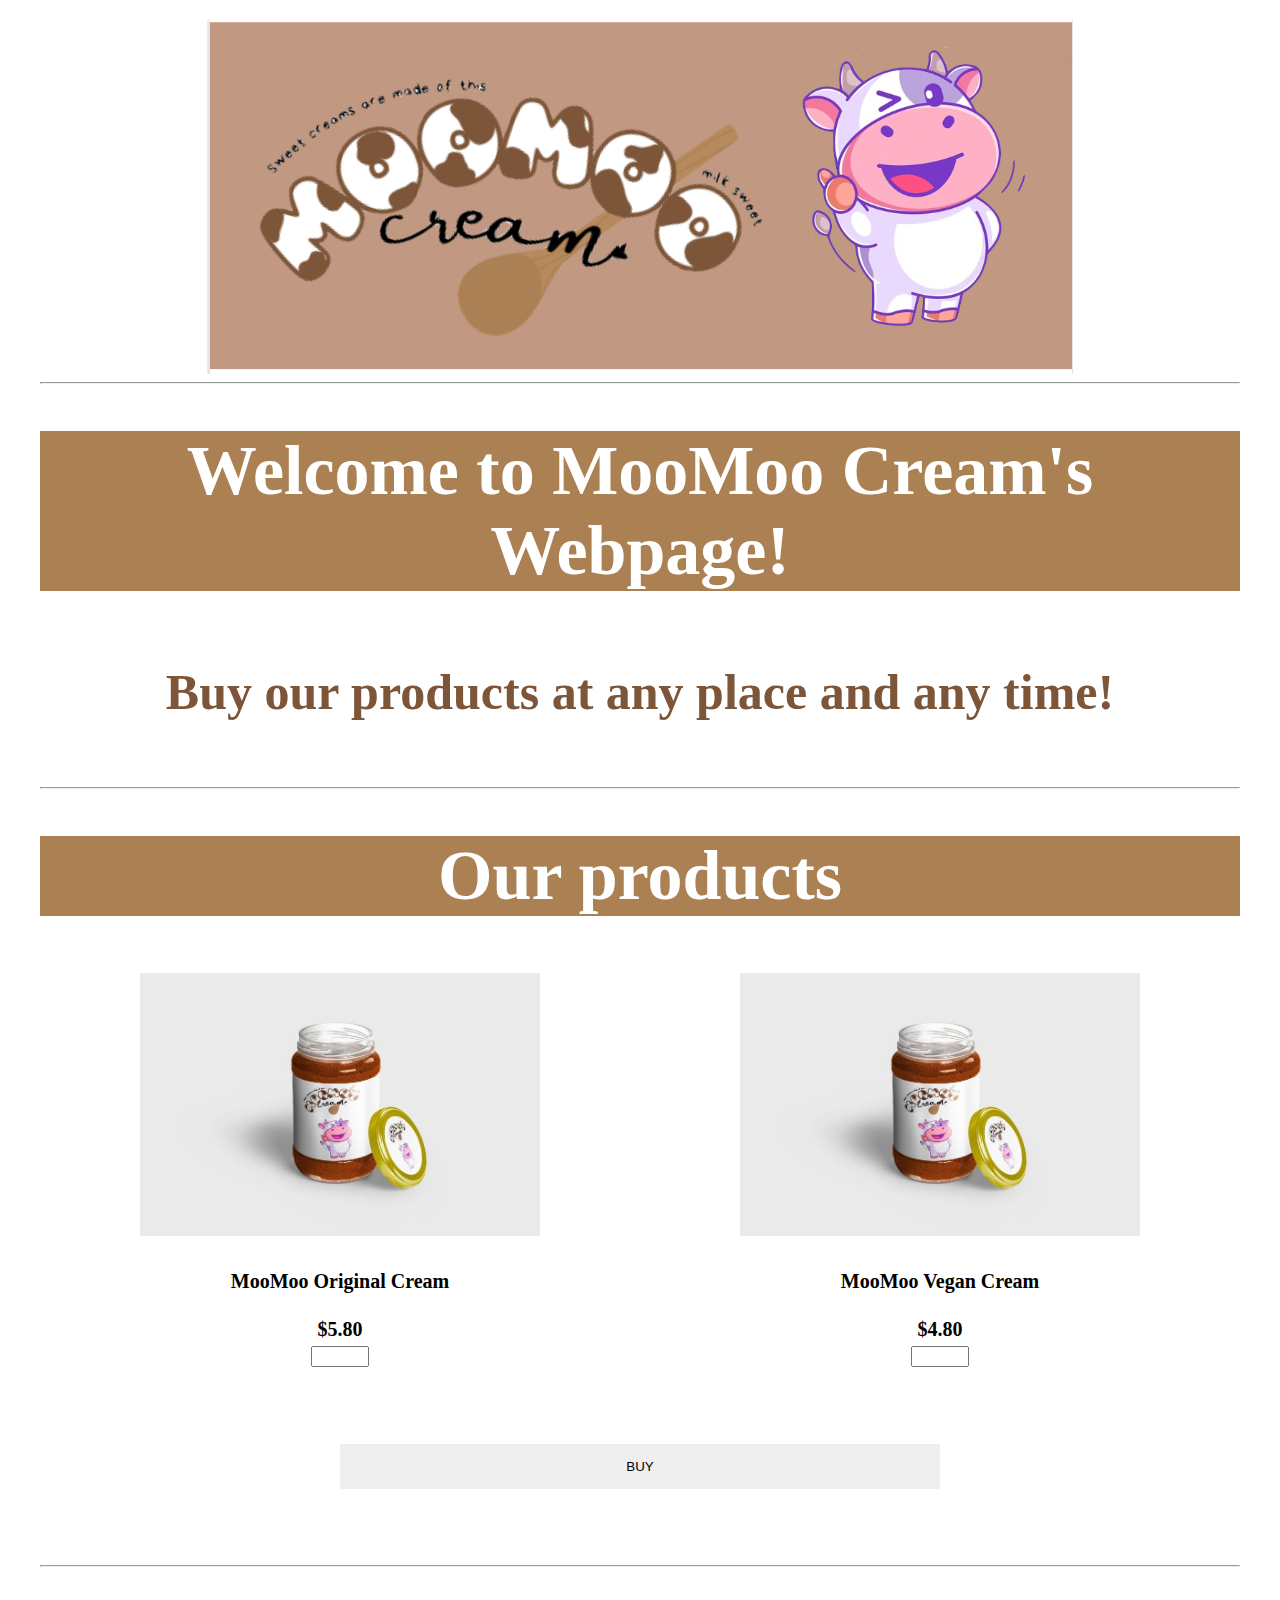
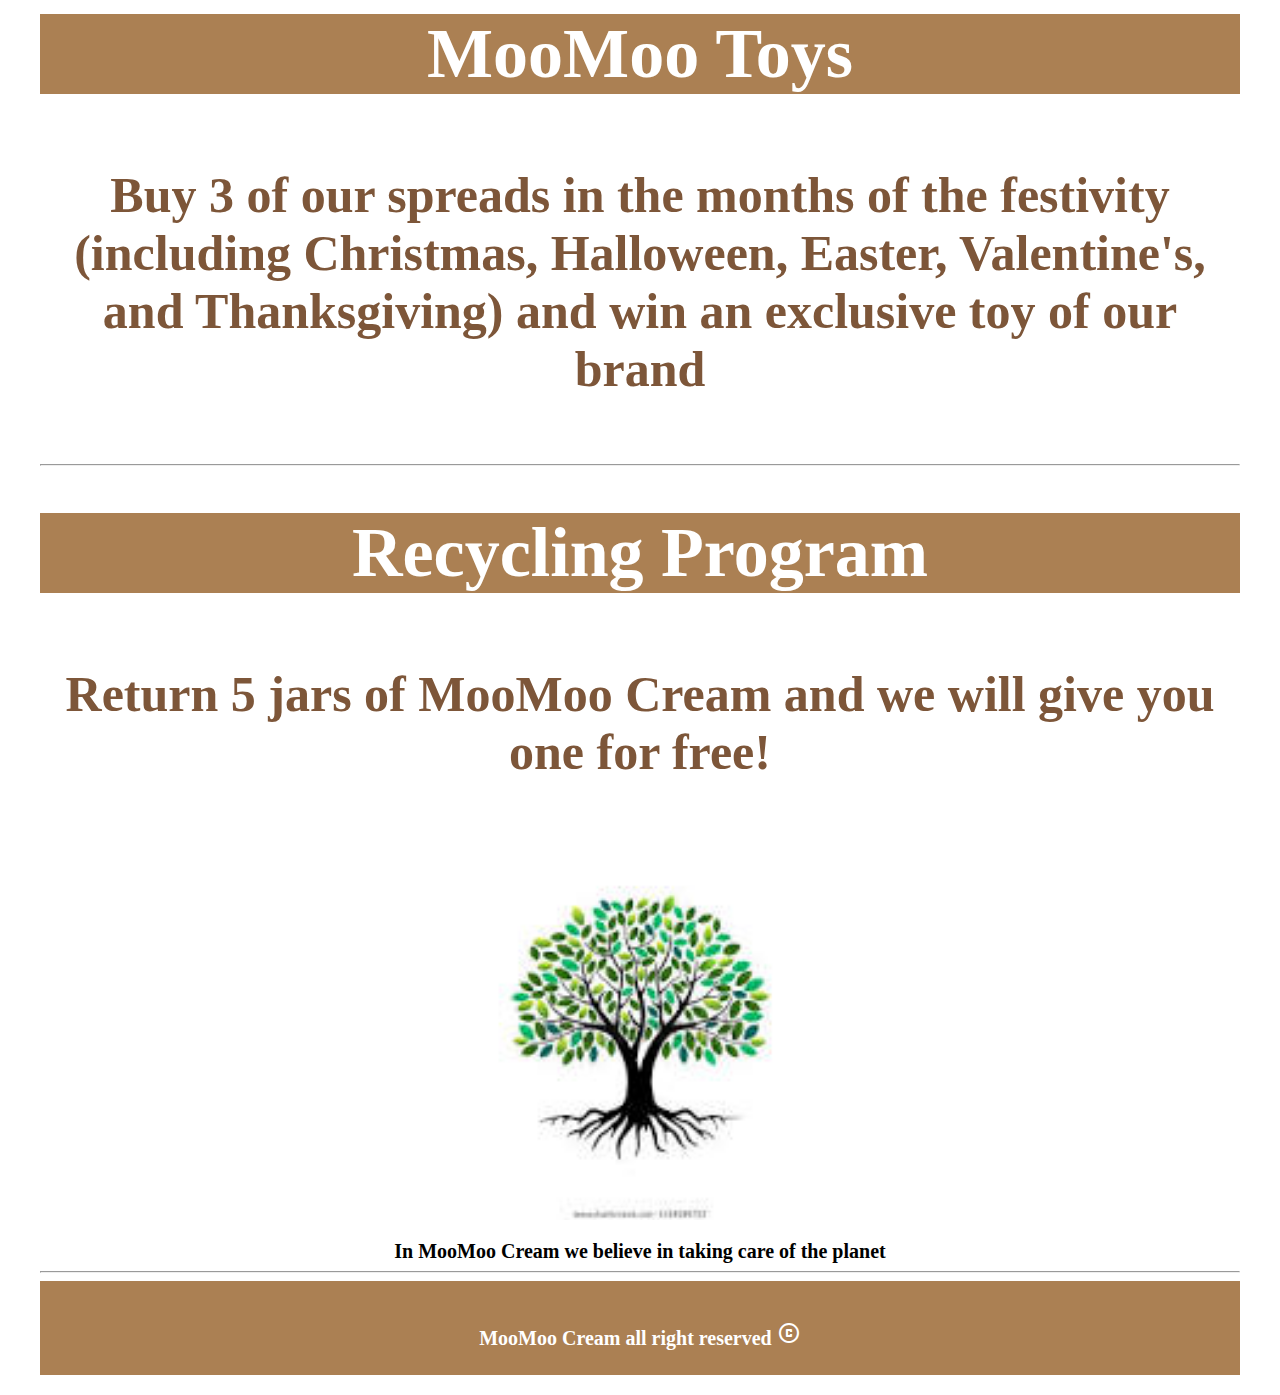
==== index.html @ d582bfc1 "Rename MooMooCream.html to index.html" ====
<!DOCTYPE html>
<html lang="en">
<head>
    <meta charset="UTF-8">
    <meta http-equiv="X-UA-Compatible" content="IE=edge">
    <meta name="viewport" content="width=device-width, initial-scale=1.0">
    <link rel="stylesheet" href="https://fonts.googleapis.com/css2?family=Material+Symbols+Outlined:opsz,wght,FILL,GRAD@24,400,0,0" />
    <link rel="stylesheet" href=" estilosMooMoo.css">
    <title>Moo Moo Cream</title>
</head>
<body>
    <div class ="contenedor">
        <div class="relleno">
            <img src="Captura de Pantalla 2023-11-29 a la(s) 8.31.13 a. m..png"
            alt="Imagen" title="MooMoo" class="imagen_p"/>
        </div>  

        <hr/>
        <h1>Welcome to MooMoo Cream's Webpage!</h1>
        <h2>Buy our products at any place and any time!</h2>
        <hr/>

        <h1>Our products</h1>
        <div class="producto-container">
            <div class="producto">
                <img src="WhatsApp Image 2023-11-26 at 4.00.52 PM.jpeg" alt="Producto 1" class="imagen">
                <div class="producto-info">
                    <p>MooMoo Original Cream</p>
                    <p>$5.80</p>
                    <input type="number" id="unidades" class="unidades">
                </div>
            </div>  
            
            <div class="producto">
                <img src="WhatsApp Image 2023-11-26 at 4.00.52 PM.jpeg" alt="Producto 1" class="imagen">
                <div class="producto-info">
                    <p>MooMoo Vegan Cream</p>
                    <p>$4.80</p>
                    <input type="number" id="unidades" class="unidades">
                </div>
            </div>  
        </div>
        <div class="contenedor-boton">
            <button class="boton">Buy</button>
        </div>
        <hr/>

        <h1>MooMoo Toys</h1>
        <h2> Buy 3 of our spreads in the months of the festivity 
            (including Christmas, Halloween, Easter, Valentine's, and Thanksgiving) 
            and win an exclusive toy of our brand </h2>
        <hr/>

        <h1>Recycling Program</h1>
        <h2>Return 5 jars of MooMoo Cream and we will give you one for free! </h2>
        <img src="arbol.jpeg" class="arbol">
        <p>In MooMoo Cream we believe in taking care of the planet</p>

        <hr>
        <div class = "copyright">
            <p>MooMoo Cream all right reserved
            <span class="material-symbols-outlined">copyright</span>
            </p>
        </div>
    </div>
</body>
</html>
---- estilosMooMoo.css ----
body {
    margin: 0;
    padding: 0;
}
.contenedor{
    max-width: 1200px; 
    margin: 0 auto;
    padding: 20px;
}
@media only screen and (max-width: 600px) {
    .contenedor {
        padding: 0px; 
    }
}
.imagen_p{
    max-width: 100%;
    height: auto;
    display: block;
    margin:0 auto;
}
h1{
    background-color: #ab8053;
    color: white;
    text-align: center;
    font-size: 70px;
}
h2{
    color: #7d5639;
    font-size: 50px;
    padding: 25px;
    text-align: center;
}
p{
    font-size: 20px;
    text-align: center;
    font-weight: bolder;
}
.copyright{
    background-color: #ab8053;
    padding: 20px;
    color: white;
    text-align: center;
}
.producto-container {
    display: flex;
    justify-content: space-around; /* Ajusta la distribución horizontal de los elementos */
    text-align: center;
}
.producto {
    margin: 10px; /* Ajusta el espacio entre los productos */
}

.imagen {
    width: 400px; /* Ajusta el tamaño de las imágenes */
    height: auto;
}

.producto-info {
    margin-top: 10px;
    display: flex;
    flex-direction: column;
    align-items: center;
}
p {
    margin-bottom: 5px; /* Ajusta el espacio entre el texto y el botón */
}
.unidades {
    text-align: center;
    width: 50px; /* Ajusta el ancho según tus necesidades */
}
.contenedor-boton{
    display: flex;
    justify-content: center;
    align-items: center;
    height: 20vh; /* Ajusta la altura según tus necesidades */
}
.boton {
    border: none;
    text-transform: uppercase;
    cursor: pointer;
    padding: 15px;
    margin-top: 0px;
    width: 50%;
}
.boton:hover {
    background-color: #7e3512;
    color:white;
}
.arbol{
    width: 30%;
    height: auto;
    display: block;
    margin:0 auto;
}
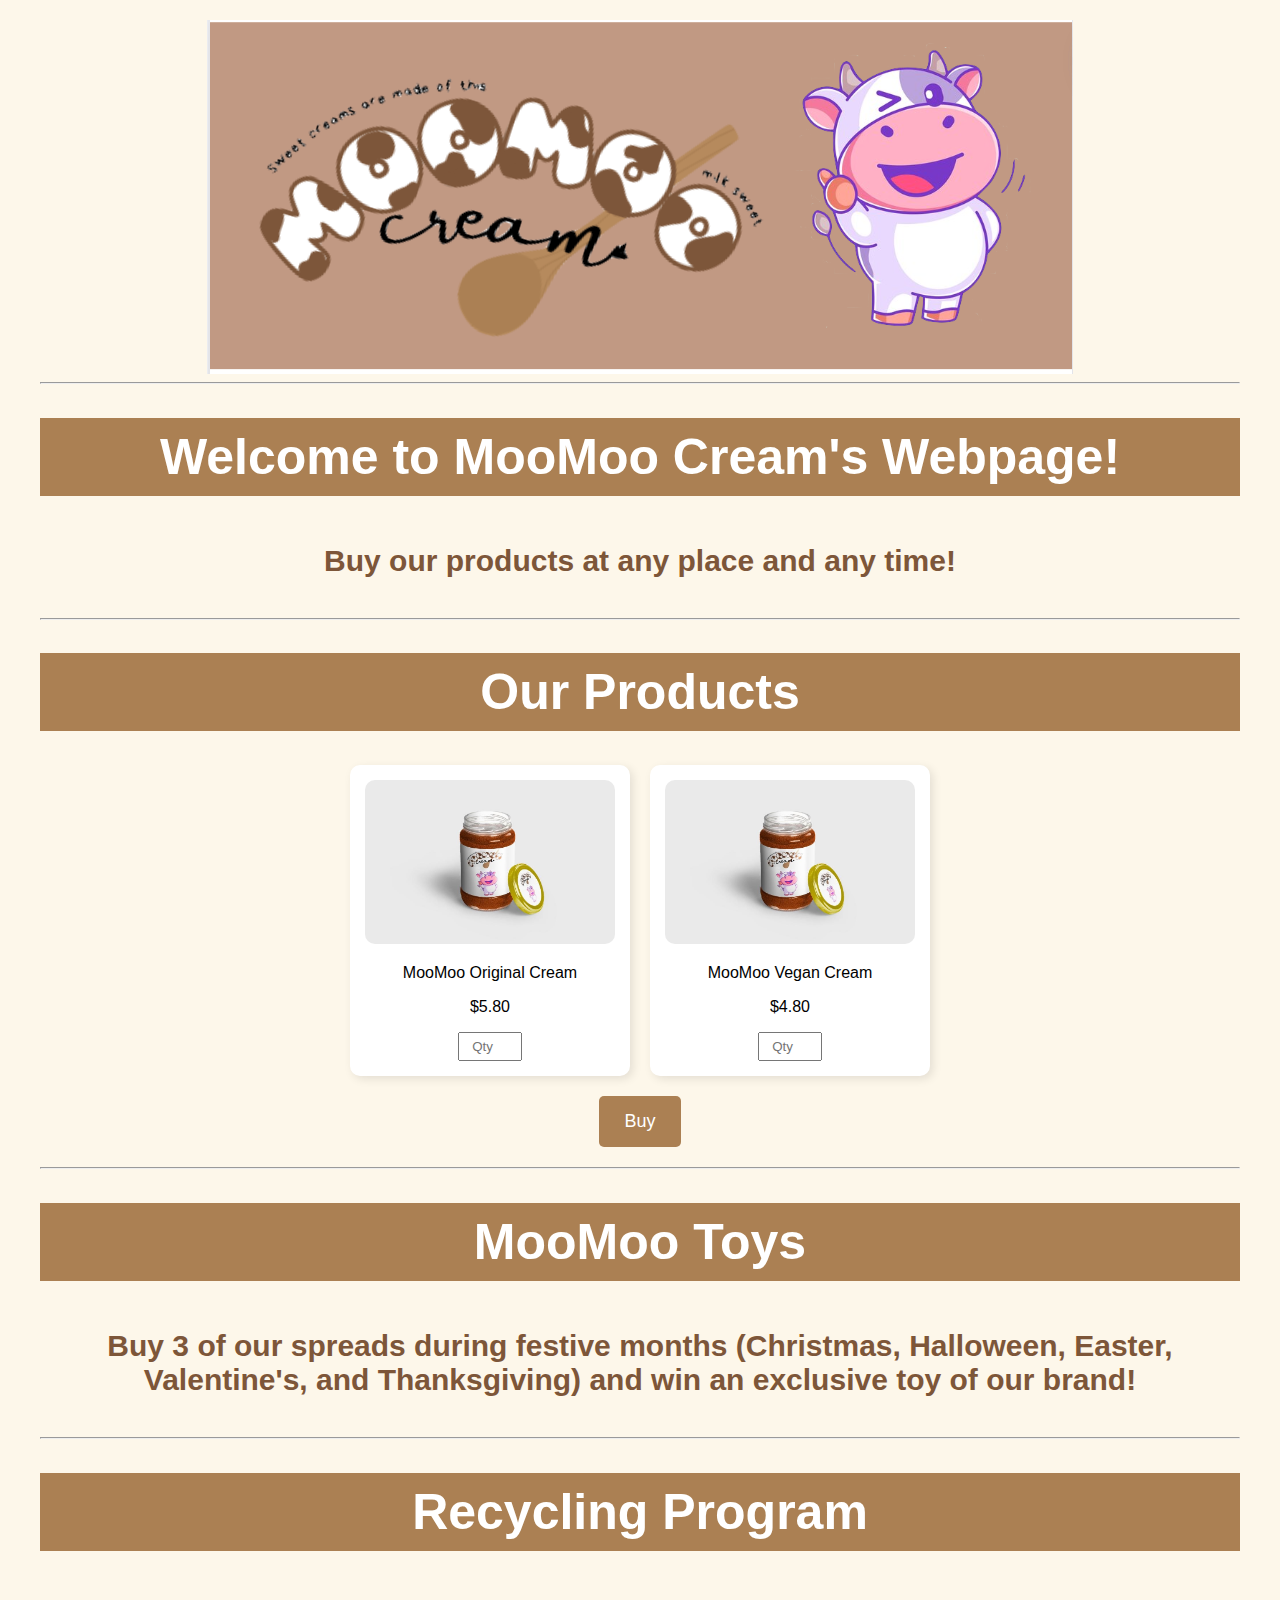
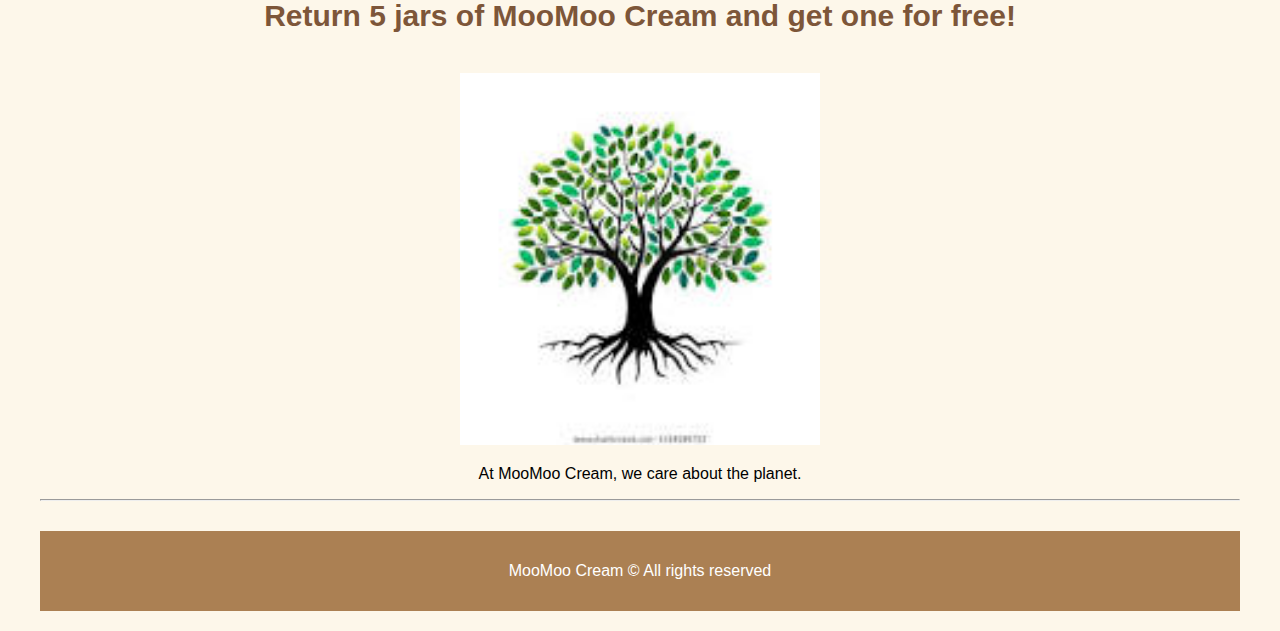
==== commit e9d27b32: "update styles" ====
--- a/index.html
+++ b/index.html
@@ -9,10 +9,9 @@
     <title>Moo Moo Cream</title>
 </head>
 <body>
-    <div class ="contenedor">
+    <div class="contenedor">
         <div class="relleno">
-            <img src="Captura de Pantalla 2023-11-29 a la(s) 8.31.13 a. m..png"
-            alt="Imagen" title="MooMoo" class="imagen_p"/>
+            <img src="Captura de Pantalla 2023-11-29 a la(s) 8.31.13 a. m..png" alt="Imagen" title="MooMoo" class="imagen_p"/>
         </div>  
 
         <hr/>
@@ -20,47 +19,45 @@
         <h2>Buy our products at any place and any time!</h2>
         <hr/>
 
-        <h1>Our products</h1>
+        <h1>Our Products</h1>
         <div class="producto-container">
             <div class="producto">
-                <img src="WhatsApp Image 2023-11-26 at 4.00.52 PM.jpeg" alt="Producto 1" class="imagen">
+                <img src="WhatsApp Image 2023-11-26 at 4.00.52 PM.jpeg" alt="MooMoo Original Cream" class="imagen">
                 <div class="producto-info">
                     <p>MooMoo Original Cream</p>
                     <p>$5.80</p>
-                    <input type="number" id="unidades" class="unidades">
+                    <input type="number" class="unidades" min="1" placeholder="Qty">
                 </div>
             </div>  
             
             <div class="producto">
-                <img src="WhatsApp Image 2023-11-26 at 4.00.52 PM.jpeg" alt="Producto 1" class="imagen">
+                <img src="WhatsApp Image 2023-11-26 at 4.00.52 PM.jpeg" alt="MooMoo Vegan Cream" class="imagen">
                 <div class="producto-info">
                     <p>MooMoo Vegan Cream</p>
                     <p>$4.80</p>
-                    <input type="number" id="unidades" class="unidades">
+                    <input type="number" class="unidades" min="1" placeholder="Qty">
                 </div>
             </div>  
         </div>
+
         <div class="contenedor-boton">
             <button class="boton">Buy</button>
         </div>
+
         <hr/>
 
         <h1>MooMoo Toys</h1>
-        <h2> Buy 3 of our spreads in the months of the festivity 
-            (including Christmas, Halloween, Easter, Valentine's, and Thanksgiving) 
-            and win an exclusive toy of our brand </h2>
+        <h2> Buy 3 of our spreads during festive months (Christmas, Halloween, Easter, Valentine's, and Thanksgiving) and win an exclusive toy of our brand! </h2>
         <hr/>
 
         <h1>Recycling Program</h1>
-        <h2>Return 5 jars of MooMoo Cream and we will give you one for free! </h2>
+        <h2>Return 5 jars of MooMoo Cream and get one for free!</h2>
         <img src="arbol.jpeg" class="arbol">
-        <p>In MooMoo Cream we believe in taking care of the planet</p>
+        <p>At MooMoo Cream, we care about the planet.</p>
 
         <hr>
-        <div class = "copyright">
-            <p>MooMoo Cream all right reserved
-            <span class="material-symbols-outlined">copyright</span>
-            </p>
+        <div class="copyright">
+            <p>MooMoo Cream © All rights reserved</p>
         </div>
     </div>
 </body>
--- a/estilosMooMoo.css
+++ b/estilosMooMoo.css
@@ -1,94 +1,91 @@
 body {
     margin: 0;
     padding: 0;
+    font-family: Arial, sans-serif;
+    background-color: #fdf7ea;
 }
-.contenedor{
+.contenedor {
     max-width: 1200px; 
     margin: 0 auto;
     padding: 20px;
+    text-align: center;
 }
-@media only screen and (max-width: 600px) {
-    .contenedor {
-        padding: 0px; 
-    }
-}
-.imagen_p{
+.imagen_p {
     max-width: 100%;
     height: auto;
     display: block;
-    margin:0 auto;
+    margin: 0 auto;
 }
-h1{
+
+h1 {
     background-color: #ab8053;
     color: white;
     text-align: center;
-    font-size: 70px;
+    font-size: 50px;
+    padding: 10px;
 }
-h2{
+h2 {
     color: #7d5639;
-    font-size: 50px;
-    padding: 25px;
+    font-size: 30px;
+    padding: 15px;
+}
+
+.producto-container {
+    display: flex;
+    justify-content: center;
+    gap: 20px;
+    flex-wrap: wrap;
+}
+.producto {
+    background: #fff;
+    padding: 15px;
+    border-radius: 10px;
+    box-shadow: 3px 3px 10px rgba(0, 0, 0, 0.1);
     text-align: center;
 }
-p{
-    font-size: 20px;
+.imagen {
+    width: 250px;
+    height: auto;
+    border-radius: 10px;
+}
+.producto-info {
+    margin-top: 10px;
+}
+.unidades {
+    width: 50px;
     text-align: center;
-    font-weight: bolder;
-}
-.copyright{
-    background-color: #ab8053;
-    padding: 20px;
-    color: white;
-    text-align: center;
-}
-.producto-container {
-    display: flex;
-    justify-content: space-around; /* Ajusta la distribución horizontal de los elementos */
-    text-align: center;
-}
-.producto {
-    margin: 10px; /* Ajusta el espacio entre los productos */
+    padding: 5px;
 }
 
-.imagen {
-    width: 400px; /* Ajusta el tamaño de las imágenes */
-    height: auto;
-}
-
-.producto-info {
-    margin-top: 10px;
-    display: flex;
-    flex-direction: column;
-    align-items: center;
-}
-p {
-    margin-bottom: 5px; /* Ajusta el espacio entre el texto y el botón */
-}
-.unidades {
-    text-align: center;
-    width: 50px; /* Ajusta el ancho según tus necesidades */
-}
-.contenedor-boton{
+.contenedor-boton {
     display: flex;
     justify-content: center;
-    align-items: center;
-    height: 20vh; /* Ajusta la altura según tus necesidades */
+    margin: 20px 0;
 }
 .boton {
+    background-color: #ab8053;
+    color: white;
     border: none;
-    text-transform: uppercase;
+    padding: 15px 25px;
     cursor: pointer;
-    padding: 15px;
-    margin-top: 0px;
-    width: 50%;
+    font-size: 18px;
+    border-radius: 5px;
+    transition: 0.3s;
 }
 .boton:hover {
     background-color: #7e3512;
-    color:white;
 }
-.arbol{
+
+.arbol {
     width: 30%;
     height: auto;
     display: block;
-    margin:0 auto;
-}+    margin: 20px auto;
+}
+
+.copyright {
+    background-color: #ab8053;
+    color: white;
+    padding: 15px;
+    margin-top: 30px;
+}
